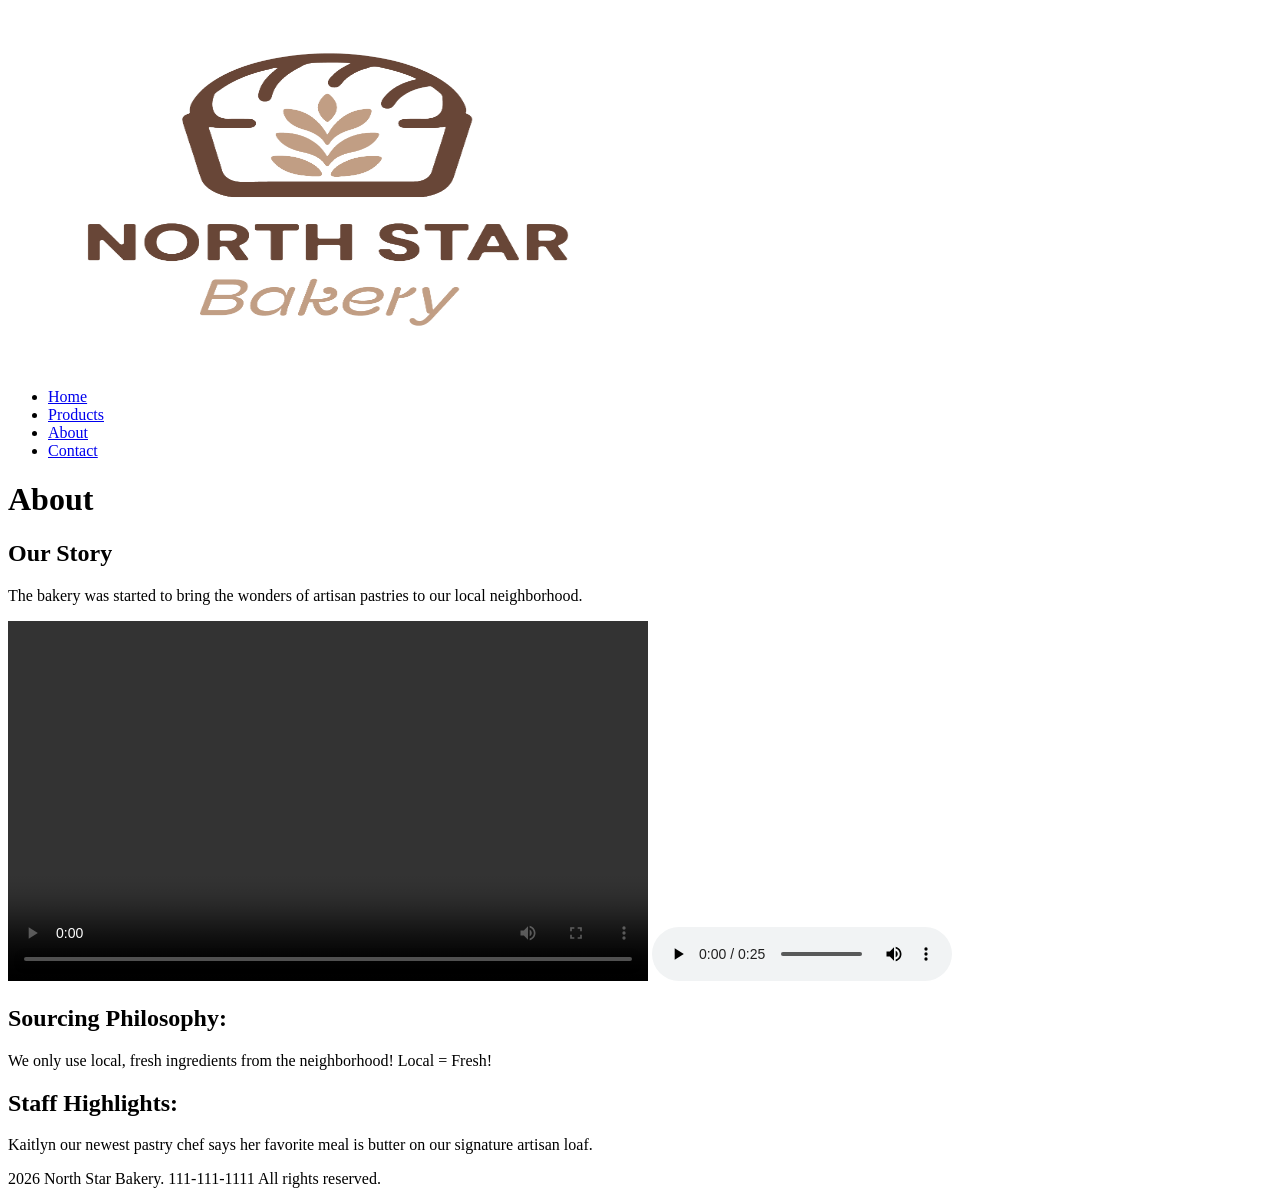
==== about.html @ 4039ed38 "Iteration 1 Touch Stone 1" ====
<!DOCTYPE html>
<html lang="en">
<head>
    <meta charset="UTF-8">
    <meta name="viewport" content="width=device-width, initial-scale=1.0">
    <title>North Star Bakery | About</title>
</head>
<body>
    <header>
        <img src="media/Bakery_c/bakery-logo_c.png" alt="North Star Bakery Logo"
            width="640"
            height="360">
        <nav aria-label="Main">
            <ul>
                <li><a href="index.html">Home</a></li>
                <li><a href="products.html">Products</a></li>
                <li><a href="about.html">About</a></li>
                <li><a href="contact.html">Contact</a></li>
            </ul>
        </nav>
    </header>

<main>
    <h1>About</h1>

    <section>
        <h2>Our Story</h2>
        <p>The bakery was started to bring the wonders of artisan pastries to our local neighborhood.</p>
        <video
            src="media/Bakery_c/bakery-behind-scenes_c.mp4" alt="Fresh artisan bread being pulled from an oven."
            controls
            width="640"
            height="360"
            preload="metadata">
            Your browser does not support the video element
        </video>
        <audio
            src="media/Bakery_c/bakery-welcome_c.mp3" alt="Welcome message, we are local and fresh."
            controls
            preload="metadata">
            Your browser does not support the audio element.
        </audio>

    </section>

    <section>
        <h2>Sourcing Philosophy:</h2>
        <p>We only use local, fresh ingredients from the neighborhood! Local = Fresh!</p>
    </section>

    <section>
        <h2>Staff Highlights:</h2>
        <p>Kaitlyn our newest pastry chef says her favorite meal is butter on our signature artisan loaf.</p>
    </section>
</main>

<footer>
    <p>2026 North Star Bakery. 111-111-1111 All rights reserved.</p>
</footer>

</body>
</html>
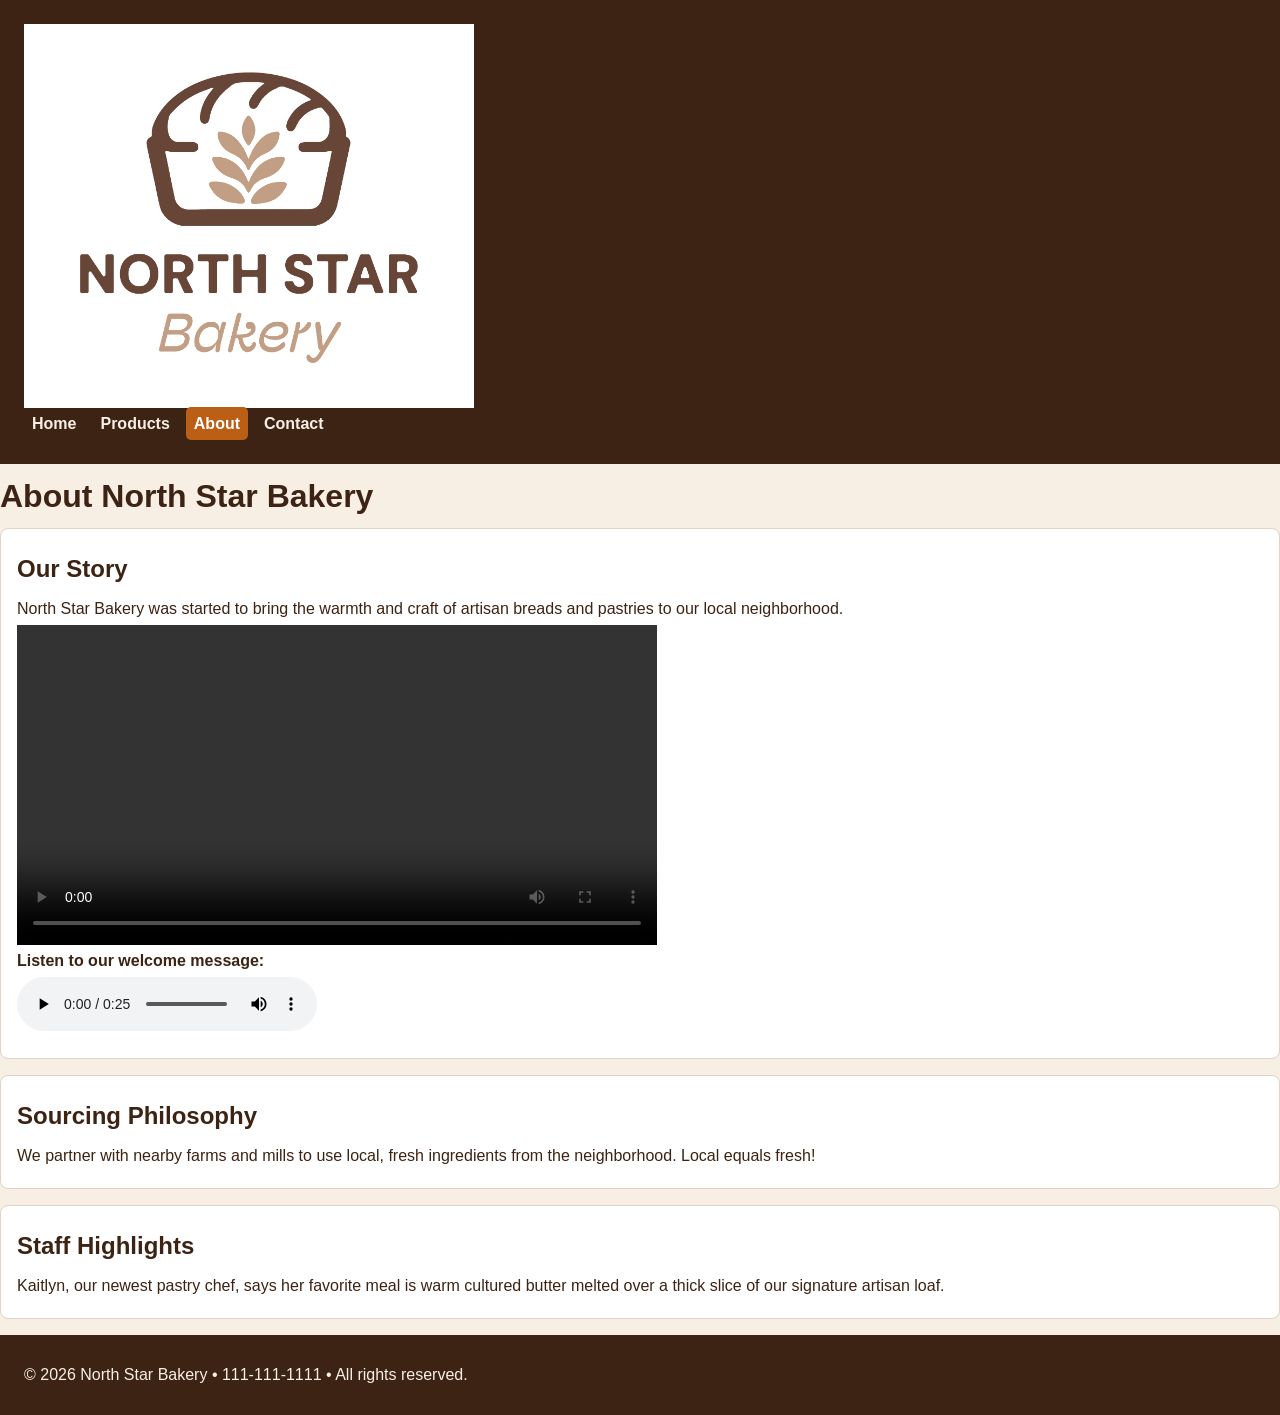
==== commit 2a5b124d: "Iteration 2 Touchstone 2 CSS Sheet Integrated" ====
--- a/about.html
+++ b/about.html
@@ -4,59 +4,57 @@
     <meta charset="UTF-8">
     <meta name="viewport" content="width=device-width, initial-scale=1.0">
     <title>North Star Bakery | About</title>
+    <link rel="stylesheet" href="styles.css">
 </head>
 <body>
     <header>
-        <img src="media/Bakery_c/bakery-logo_c.png" alt="North Star Bakery Logo"
-            width="640"
-            height="360">
-        <nav aria-label="Main">
-            <ul>
-                <li><a href="index.html">Home</a></li>
-                <li><a href="products.html">Products</a></li>
-                <li><a href="about.html">About</a></li>
-                <li><a href="contact.html">Contact</a></li>
-            </ul>
-        </nav>
+        <div class="header-inner">
+            <img src="media/Bakery_c/bakery-logo_c.png" alt="North Star Bakery Logo" class="logo" width="640" height="360">
+            <nav aria-label="Main">
+                <ul>
+                    <li><a href="index.html">Home</a></li>
+                    <li><a href="products.html">Products</a></li>
+                    <li><a href="about.html" aria-current="page">About</a></li>
+                    <li><a href="contact.html">Contact</a></li>
+                </ul>
+            </nav>
+        </div>
     </header>
 
-<main>
-    <h1>About</h1>
+    <main>
+        <h1>About North Star Bakery</h1>
 
-    <section>
-        <h2>Our Story</h2>
-        <p>The bakery was started to bring the wonders of artisan pastries to our local neighborhood.</p>
-        <video
-            src="media/Bakery_c/bakery-behind-scenes_c.mp4" alt="Fresh artisan bread being pulled from an oven."
-            controls
-            width="640"
-            height="360"
-            preload="metadata">
-            Your browser does not support the video element
-        </video>
-        <audio
-            src="media/Bakery_c/bakery-welcome_c.mp3" alt="Welcome message, we are local and fresh."
-            controls
-            preload="metadata">
-            Your browser does not support the audio element.
-        </audio>
+        <section>
+            <h2>Our Story</h2>
+            <p>North Star Bakery was started to bring the warmth and craft of artisan breads and pastries to our local neighborhood.</p>
+            <div class="media-stack">
+                <video src="media/Bakery_c/bakery-behind-scenes_c.mp4" controls width="640" height="360" preload="metadata">
+                    Your browser does not support the video element.
+                </video>
+                <div class="audio-box">
+                    <p><strong>Listen to our welcome message:</strong></p>
+                    <audio src="media/Bakery_c/bakery-welcome_c.mp3" controls preload="metadata">
+                        Your browser does not support the audio element.
+                    </audio>
+                </div>
+            </div>
+        </section>
 
-    </section>
+        <div class="card-grid">
+            <section class="card">
+                <h2>Sourcing Philosophy</h2>
+                <p>We partner with nearby farms and mills to use local, fresh ingredients from the neighborhood. Local equals fresh!</p>
+            </section>
 
-    <section>
-        <h2>Sourcing Philosophy:</h2>
-        <p>We only use local, fresh ingredients from the neighborhood! Local = Fresh!</p>
-    </section>
+            <section class="card">
+                <h2>Staff Highlights</h2>
+                <p>Kaitlyn, our newest pastry chef, says her favorite meal is warm cultured butter melted over a thick slice of our signature artisan loaf.</p>
+            </section>
+        </div>
+    </main>
 
-    <section>
-        <h2>Staff Highlights:</h2>
-        <p>Kaitlyn our newest pastry chef says her favorite meal is butter on our signature artisan loaf.</p>
-    </section>
-</main>
-
-<footer>
-    <p>2026 North Star Bakery. 111-111-1111 All rights reserved.</p>
-</footer>
-
+    <footer>
+        <p>&copy; 2026 North Star Bakery &bull; 111-111-1111 &bull; All rights reserved.</p>
+    </footer>
 </body>
 </html>
--- a/styles.css
+++ b/styles.css
@@ -0,0 +1,141 @@
+/* Stylesheet */
+:root {
+    --off-white: #f8efe4;
+    --dark-brown: #3d2313;
+    --dark-orange: #bb5e16;
+    --dark-red-brown: #994a12;
+    --tan: #e2d3c2;
+    --font: "Lato", "Arial", sans-serif;
+}
+* {
+    box-sizing: border-box;
+    margin: 0;
+    padding: 0;
+}
+img {
+    max-width: 100%;
+    height: auto;
+    display: block;
+}
+video {
+    max-width: 100%;
+    height: auto;
+    display: block;
+}
+
+/* Main */
+body {
+    background-color: var(--off-white);
+    color: var(--dark-brown);
+    font-family: var(--font);
+    line-height: 2;
+    display: flex;
+    flex-direction: column;
+    min-height: 100vh;
+}
+header{
+    background-color: var(--dark-brown);
+    color: var(--off-white);
+    padding: 1.5rem;
+}
+footer {
+    background-color: var(--dark-brown);
+    color: var(--off-white);
+    padding: 1.5rem;
+}
+
+.top-bar {
+    max-width: 1050px;
+    margin: auto;
+    display: flex;
+    flex-direction: column;
+    align-items: center;
+    gap: .75rem;
+}
+
+/* Nav */
+nav ul, .tags {
+    list-style: none;
+    display: flex;
+    flex-wrap: wrap;
+    gap: .5rem;
+}
+nav a {
+    color: var(--off-white);
+    text-decoration: none;
+    font-weight: 600;
+    padding: .5rem;
+    border-radius: 5px;
+}
+nav a:hover, nav a:focus, nav a[aria-current="page"] {
+    background-color: var(--dark-orange);
+    color: white;
+}
+
+.wrapper {
+    max-width: 1050px;
+    margin: auto;
+    padding: 1.5rem 1rem;
+    flex: 1;
+}
+section{
+    background: white;
+    border: 1px solid var(--tan);
+    border-radius: 8px;
+    padding: 1rem;
+    margin-bottom: 1rem;
+}
+form {
+    background: white;
+    border: 1px solid var(--tan);
+    border-radius: 8px;
+    padding: 1rem;
+    margin-bottom: 1rem;
+}
+.cards, .contact-area, .media-area {
+    display: flex;
+    flex-direction: column;
+    gap: 1rem;
+}
+.cards article {
+    display: flex;
+    flex-direction: column;
+    justify-content: space-between;
+}
+.cost {
+    color: var(--dark-red-brown);
+    font-weight: bold;
+    font-size: 1.25rem;
+}
+
+/* Button */
+button, .btn {
+    background-color: var(--dark-orange);
+    color: white;
+    border: none;
+    border-radius: 5px;
+    padding: .65rem 1.25rem;
+    cursor: pointer;
+    font-weight: 700;
+}
+button:hover, .btn:hover {
+    background-color: var(--dark-red-brown);
+}
+
+/* Media */
+@media (min-width: 768px) {
+    .logo {
+        max-width: 450px;
+    }
+    .top-bar {
+        flex-direction: row;
+        justify-content: space-between;
+    }
+    .cards, .contact-area, .media-area {
+        flex-direction: row;
+        flex-wrap: wrap;
+    }
+    .cards article {
+        flex: 1 1 300px;
+    }
+}
